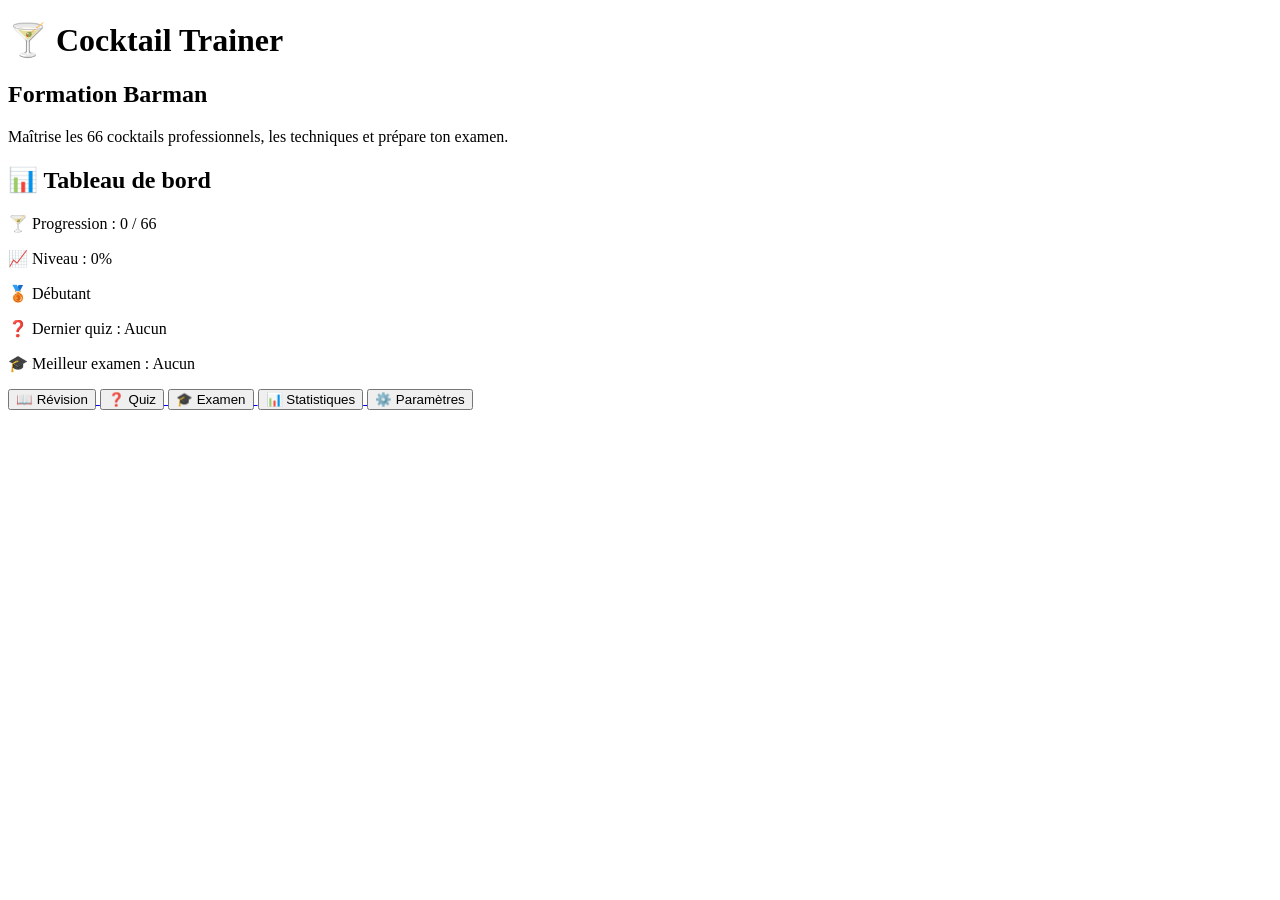
==== index.html @ a8a90d8d "Add files via upload" ====
<!DOCTYPE html>
<html lang="fr">

<head>

<meta charset="UTF-8">

<title>Cocktail Trainer</title>


<link rel="preconnect" href="https://fonts.googleapis.com">
<link rel="preconnect" href="https://fonts.gstatic.com" crossorigin>

<link href="https://fonts.googleapis.com/css2?family=Poppins:wght@300;400;600;700&display=swap" rel="stylesheet">


<link rel="stylesheet" href="css/style.css">


</head>



<body>



<div class="container">


<div class="card">



<h1>
🍸 Cocktail Trainer
</h1>



<h2>
Formation Barman
</h2>



<p>
Maîtrise les 66 cocktails professionnels,
les techniques et prépare ton examen.
</p>





<div class="card">



<h2>
📊 Tableau de bord
</h2>



<p id="accueilProgression">
🍸 Progression : 0 / 66
</p>



<p id="accueilPourcentage">
📈 Niveau : 0%
</p>



<p id="accueilNiveau">
🥉 Débutant
</p>



<p id="accueilQuiz">
❓ Dernier quiz : Aucun
</p>



<p id="accueilExamen">
🎓 Meilleur examen : Aucun
</p>



</div>






<div class="menu">



<a href="pages/revision.html">

<button class="btn">
📖 Révision
</button>

</a>



<a href="pages/quiz.html">

<button class="btn">
❓ Quiz
</button>

</a>



<a href="pages/examen.html">

<button class="btn">
🎓 Examen
</button>

</a>



<a href="pages/statistiques.html">

<button class="btn">
📊 Statistiques
</button>

</a>



<a href="pages/parametres.html">

<button class="btn">
⚙️ Paramètres
</button>

</a>



</div>



</div>



</div>




<script src="data/cocktails.js"></script>

<script src="js/app.js"></script>



</body>

</html>
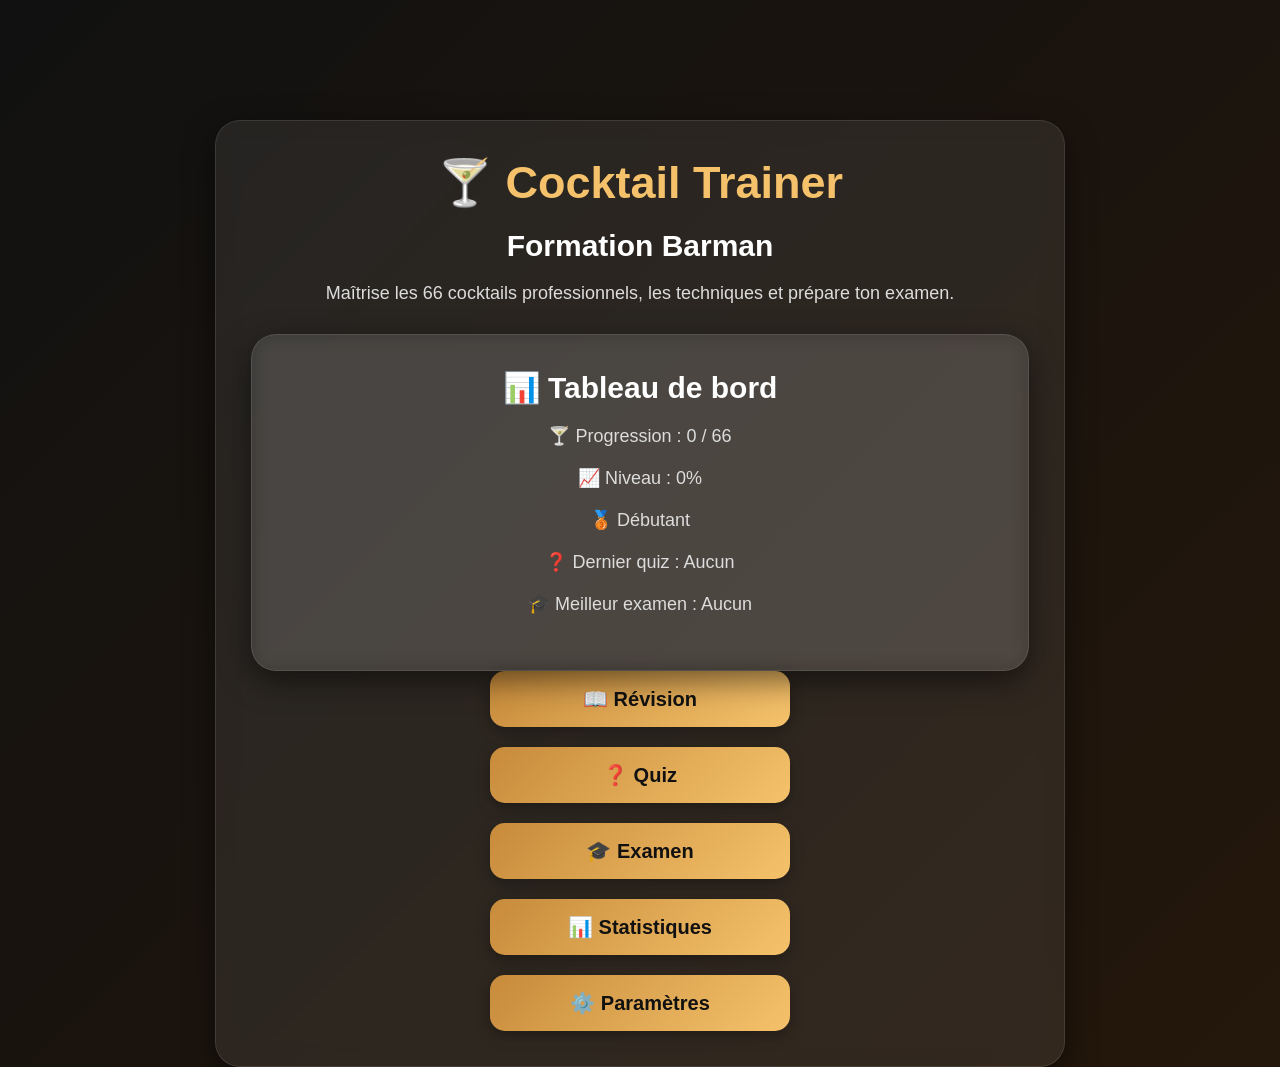
==== commit 2390d70c: "Fix HTML structure and stylesheet reference Updated HTML structure and corrected stylesheet link." ====
--- a/index.html
+++ b/index.html
@@ -14,7 +14,7 @@
 <link href="https://fonts.googleapis.com/css2?family=Poppins:wght@300;400;600;700&display=swap" rel="stylesheet">
 
 
-<link rel="stylesheet" href="css/style.css">
+<link rel="stylesheet" href="style.css">
 
 
 </head>
@@ -175,4 +175,4 @@
 
 </body>
 
-</html>+</html>
--- a/style.css
+++ b/style.css
@@ -0,0 +1,379 @@
+*{
+
+margin:0;
+padding:0;
+box-sizing:border-box;
+
+}
+
+
+
+body{
+
+font-family:'Poppins',sans-serif;
+
+background:
+linear-gradient(
+135deg,
+#111,
+#24170b
+);
+
+color:white;
+
+min-height:100vh;
+
+padding-top:90px;
+
+}
+
+
+
+/* Conteneur */
+
+.container{
+
+width:90%;
+
+max-width:850px;
+
+margin:auto;
+
+text-align:center;
+
+}
+
+
+
+/* Titres */
+
+h1{
+
+font-size:45px;
+
+margin-bottom:20px;
+
+color:#f5c26b;
+
+}
+
+
+
+h2{
+
+font-size:30px;
+
+margin-bottom:20px;
+
+}
+
+
+
+p{
+
+font-size:18px;
+
+color:#ddd;
+
+margin-bottom:20px;
+
+}
+
+
+
+/* Carte principale */
+
+.card{
+
+background:
+
+rgba(255,255,255,0.08);
+
+backdrop-filter:blur(10px);
+
+padding:35px;
+
+border-radius:25px;
+
+margin-top:30px;
+
+box-shadow:
+
+0 10px 30px rgba(0,0,0,0.5);
+
+border:
+
+1px solid rgba(255,255,255,0.1);
+
+}
+
+
+
+
+
+/* Menu */
+
+.menu{
+
+display:flex;
+
+flex-direction:column;
+
+align-items:center;
+
+gap:20px;
+
+}
+
+
+
+
+
+/* Boutons */
+
+.btn{
+
+width:300px;
+
+padding:16px;
+
+font-size:20px;
+
+font-weight:600;
+
+border:none;
+
+border-radius:15px;
+
+cursor:pointer;
+
+background:
+
+linear-gradient(
+135deg,
+#c78b3b,
+#f5c26b
+);
+
+
+color:#111;
+
+transition:0.3s;
+
+box-shadow:
+
+0 5px 15px rgba(0,0,0,0.3);
+
+}
+
+
+
+.btn:hover{
+
+transform:translateY(-5px) scale(1.03);
+
+box-shadow:
+
+0 10px 25px rgba(0,0,0,0.5);
+
+}
+
+
+
+
+
+/* Navigation */
+
+.navbar{
+
+width:100%;
+
+background:
+
+rgba(20,20,20,0.9);
+
+backdrop-filter:blur(10px);
+
+padding:15px;
+
+display:flex;
+
+justify-content:center;
+
+gap:15px;
+
+position:fixed;
+
+top:0;
+
+left:0;
+
+z-index:1000;
+
+}
+
+
+
+
+
+.navbar a{
+
+color:white;
+
+text-decoration:none;
+
+font-size:15px;
+
+padding:10px 15px;
+
+border-radius:10px;
+
+transition:0.3s;
+
+}
+
+
+
+.navbar a:hover{
+
+background:#c78b3b;
+
+color:#111;
+
+}
+
+
+
+
+
+/* Barre progression */
+
+#barreFond{
+
+width:100%;
+
+height:25px;
+
+background:#333;
+
+border-radius:20px;
+
+overflow:hidden;
+
+margin:20px 0;
+
+}
+
+
+
+
+
+#barreAvancement{
+
+height:100%;
+
+width:0%;
+
+background:
+
+linear-gradient(
+90deg,
+#c78b3b,
+#f5c26b
+);
+
+
+transition:0.5s;
+
+}
+
+
+
+
+
+/* Quiz / Examen */
+
+.bonne{
+
+background:#2ecc71 !important;
+
+}
+
+
+
+.mauvaise{
+
+background:#e74c3c !important;
+
+}
+
+
+
+.btn:disabled{
+
+cursor:not-allowed;
+
+opacity:0.9;
+
+}
+
+
+
+
+
+/* Réponse cocktail */
+
+#reponse p{
+
+text-align:left;
+
+margin-bottom:15px;
+
+}
+
+
+
+strong{
+
+color:#f5c26b;
+
+}
+
+
+
+
+
+/* Animation apparition */
+
+.card{
+
+animation:
+
+apparition 0.5s ease;
+
+}
+
+
+
+@keyframes apparition{
+
+
+from{
+
+opacity:0;
+
+transform:translateY(20px);
+
+}
+
+
+to{
+
+opacity:1;
+
+transform:translateY(0);
+
+}
+
+
+}
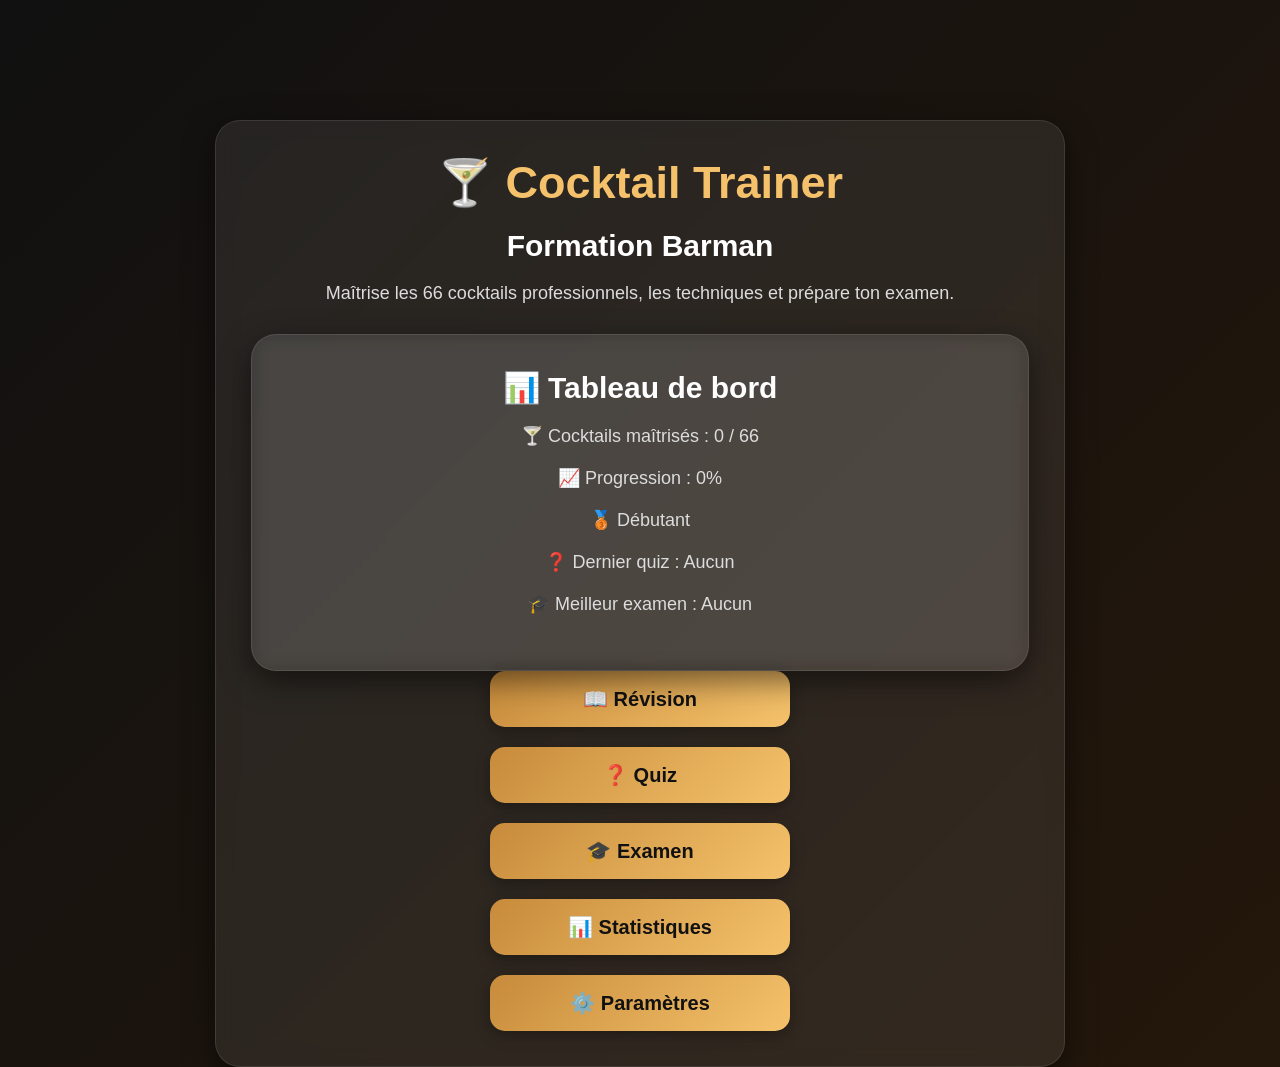
==== commit bc2635c7: "Update index.html" ====
--- a/index.html
+++ b/index.html
@@ -15,7 +15,7 @@
 
 
 <link rel="stylesheet" href="style.css">
-
+  
 
 </head>
 
@@ -167,9 +167,9 @@
 
 
 
-<script src="data/cocktails.js"></script>
+<script src="cocktails.js"></script>
 
-<script src="js/app.js"></script>
+<script src="app.js"></script>
 
 
 
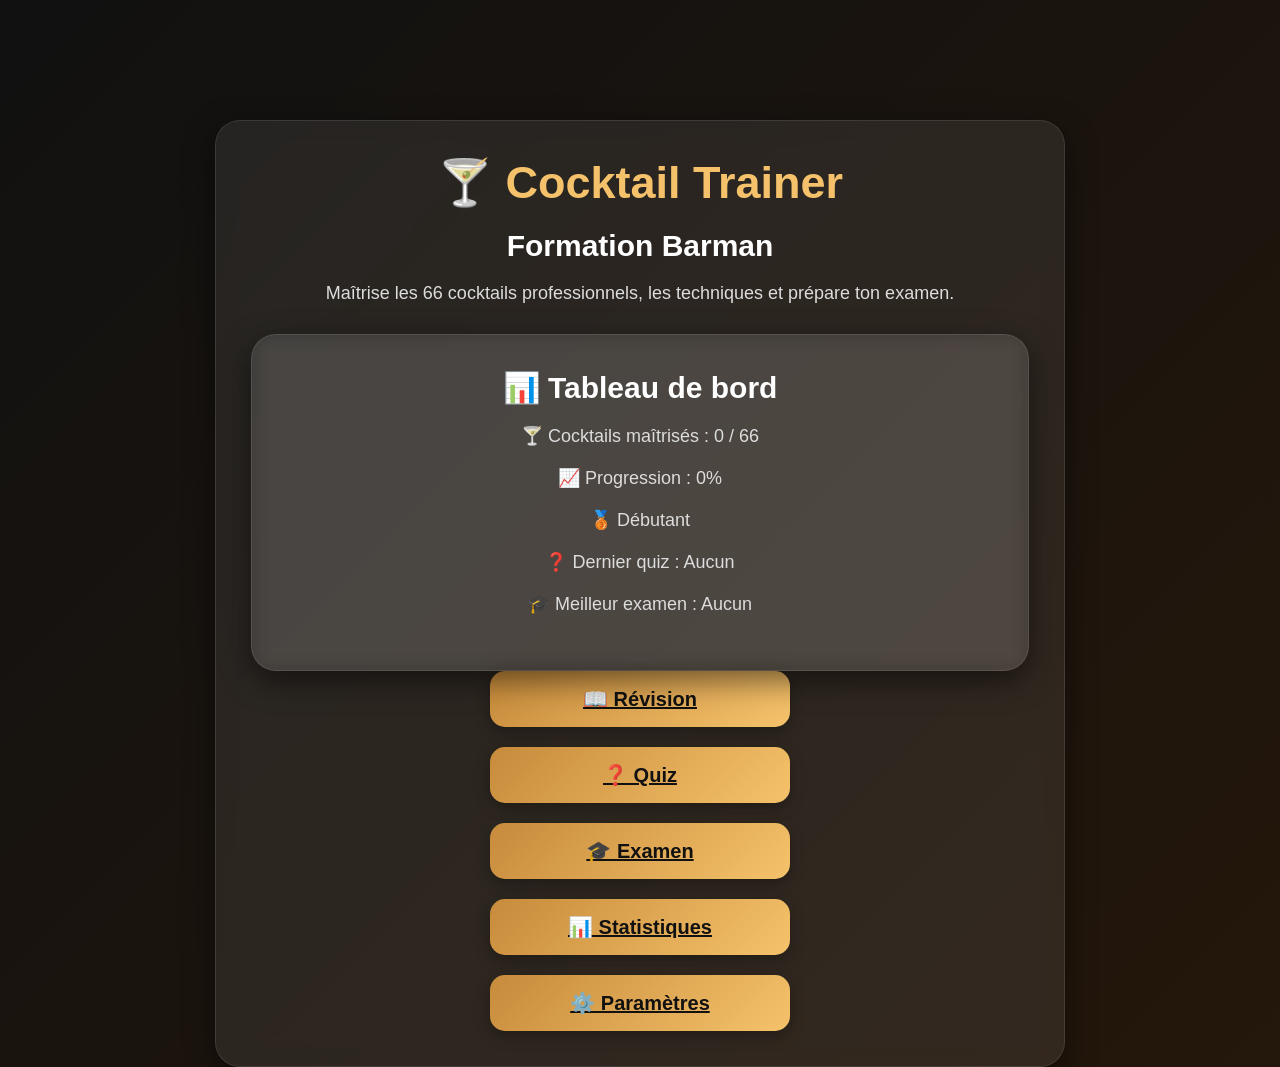
==== commit 60c8c7e9: "Update index.html" ====
--- a/index.html
+++ b/index.html
@@ -15,14 +15,11 @@
 
 
 <link rel="stylesheet" href="style.css">
-  
 
 </head>
 
 
-
 <body>
-
 
 
 <div class="container">
@@ -31,17 +28,14 @@
 <div class="card">
 
 
-
 <h1>
 🍸 Cocktail Trainer
 </h1>
 
 
-
 <h2>
 Formation Barman
 </h2>
-
 
 
 <p>
@@ -51,10 +45,7 @@
 
 
 
-
-
 <div class="card">
-
 
 
 <h2>
@@ -62,11 +53,9 @@
 </h2>
 
 
-
 <p id="accueilProgression">
 🍸 Progression : 0 / 66
 </p>
-
 
 
 <p id="accueilPourcentage">
@@ -74,11 +63,9 @@
 </p>
 
 
-
 <p id="accueilNiveau">
 🥉 Débutant
 </p>
-
 
 
 <p id="accueilQuiz">
@@ -86,11 +73,9 @@
 </p>
 
 
-
 <p id="accueilExamen">
 🎓 Meilleur examen : Aucun
 </p>
-
 
 
 </div>
@@ -98,60 +83,32 @@
 
 
 
-
-
 <div class="menu">
 
 
-
-<a href="pages/revision.html">
-
-<button class="btn">
+<a href="revision.html" class="btn">
 📖 Révision
-</button>
-
 </a>
 
 
-
-<a href="pages/quiz.html">
-
-<button class="btn">
+<a href="quiz.html" class="btn">
 ❓ Quiz
-</button>
-
 </a>
 
 
-
-<a href="pages/examen.html">
-
-<button class="btn">
+<a href="examen.html" class="btn">
 🎓 Examen
-</button>
-
 </a>
 
 
-
-<a href="pages/statistiques.html">
-
-<button class="btn">
+<a href="statistiques.html" class="btn">
 📊 Statistiques
-</button>
-
 </a>
 
 
-
-<a href="pages/parametres.html">
-
-<button class="btn">
+<a href="parametres.html" class="btn">
 ⚙️ Paramètres
-</button>
-
 </a>
-
 
 
 </div>
@@ -159,7 +116,6 @@
 
 
 </div>
-
 
 
 </div>
@@ -172,7 +128,6 @@
 <script src="app.js"></script>
 
 
-
 </body>
 
 </html>
